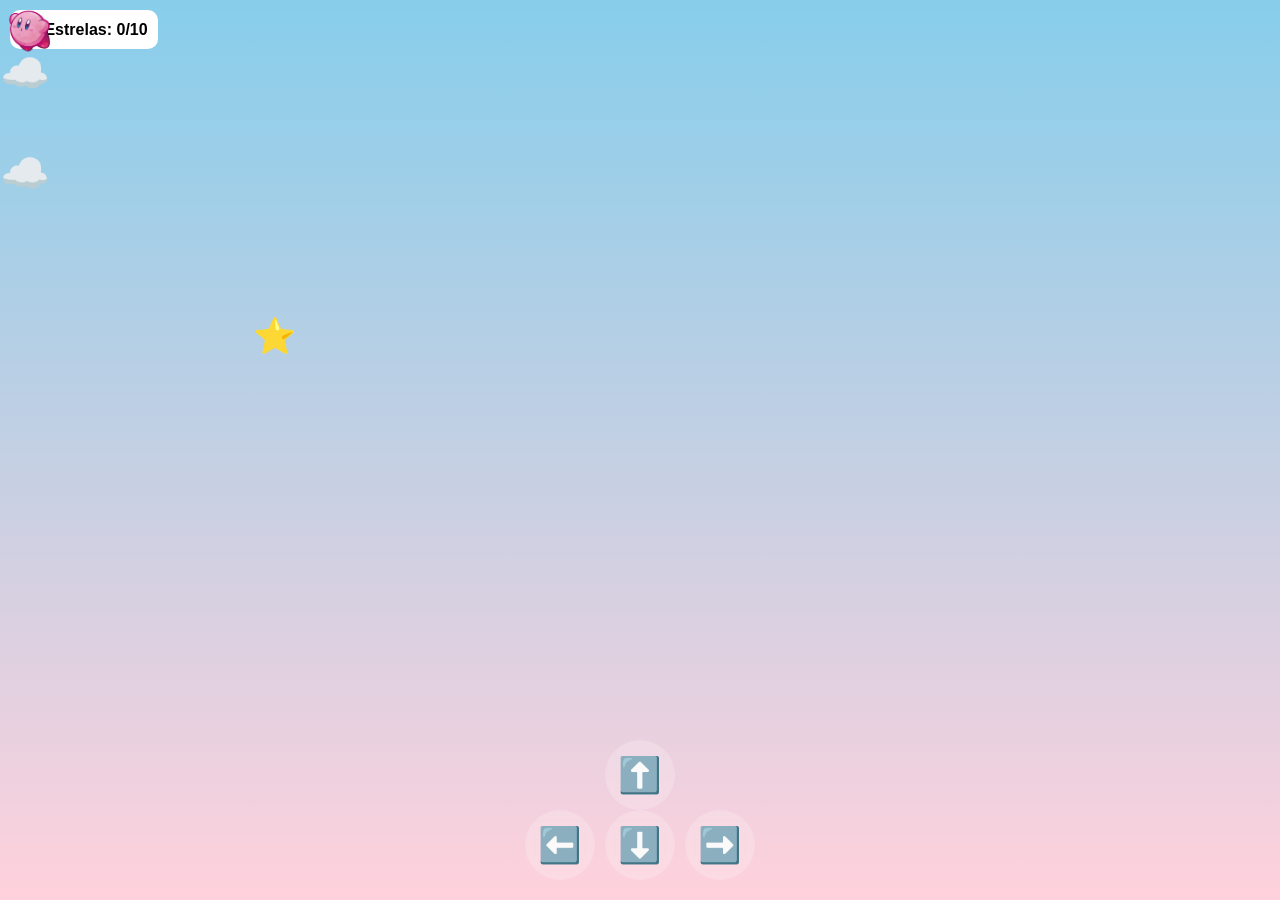
==== jogo.html @ 54818806 "Add files via upload" ====
<!DOCTYPE html>
<html lang="pt-BR">
<head>
    <meta charset="UTF-8">
    <meta name="viewport" content="width=device-width, initial-scale=1.0">
    <title>jogo pega estelha</title>
    <link rel="stylesheet" href="jogo.css">
</head>

<div id="controls">
    <button onclick="movePlayer('up')">⬆️</button>

    <div class="row">
        <button onclick="movePlayer('left')">⬅️</button>
        <button onclick="movePlayer('down')">⬇️</button>
        <button onclick="movePlayer('right')">➡️</button>
    </div>
</div>
<body>

<div id="game">

    <div class="cloud" style="top:50px;">☁️</div>
    <div class="cloud" style="top:150px; animation-delay:-10s;">☁️</div>

    <div id="hud">
        ⭐ Estrelas: <span id="score">0</span>/10
    </div>

    <div id="player"></div>

    <div id="quiz">
        <h2> Pergunta Especial </h2>
        <p>Quem é a pessoa mais incrivel</p>

        <button onclick="answer(true)">Você (⁠◍⁠•⁠ᴗ⁠•⁠◍⁠)
        </button>
        <button onclick="answer(false)">Outra pessoa</button>
    </div>

    <div id="final">
        <h1>🎉 alegriaaaa fim 🎉 </h1>

        <h2>Você completou a aventura?? (alguma coisa desse tipo )</h2>

        <p>
            Entre todas as estrelas que você encontrou,
            a mais brilhante continua sendo você.
        </p>
    </div>

</div>

<script src="jogo.js"></script>
</body>
</html>
---- jogo.css ----
*{
    margin:0;
    padding:0;
    box-sizing:border-box;
}

body{
    overflow:hidden;
    font-family:Arial,sans-serif;
}

#game{
    width:100vw;
    height:100vh;
    position:relative;
    overflow:hidden;
    background:linear-gradient(#87CEEB,#ffd1dc);
}

.cloud{
    position:absolute;
    color:white;
    font-size:40px;
    animation:cloudMove 20s linear infinite;
}

@keyframes cloudMove{
    from{
        left:-100px;
    }

    to{
        left:110%;
    }
}

#player{
    width:60px;
    height:60px;

    position:absolute;

    background-image:url("kirby.png");
    background-size:contain;
    background-repeat:no-repeat;
    background-position:center;

    transition:transform 0.1s;
}

.star{
    position:absolute;
    font-size:35px;
    z-index:50;
}

#hud{
    position:absolute;
    top:10px;
    left:10px;
    background:white;
    padding:10px;
    border-radius:10px;
    font-weight:bold;
}

#quiz{
    position:absolute;
    inset:0;
    background:rgba(0,0,0,.8);
    color:white;
    display:none;
    justify-content:center;
    align-items:center;
    flex-direction:column;
    text-align:center;
    padding:20px;
}

#quiz button{
    margin:5px;
    padding:10px 20px;
    border:none;
    border-radius:10px;
    cursor:pointer;
}

#final{
    position:fixed;
    top:0;
    left:0;
    width:100%;
    height:100%;

    display:none;
    flex-direction:column;
    justify-content:center;
    align-items:center;

    background-image:url("fundo.jpg");
    background-size:cover;
    background-position:center;
    background-repeat:no-repeat;

    text-align:center;
    color:white;

    z-index:9999;
}

#final::before{
    content:"";
    position:absolute;
    inset:0;
    background:rgba(0,0,0,.35);
}

#final h1,
#final h2,
#final p{
    position:relative;
    z-index:1;

    background:rgba(0,0,0,.5);
    padding:10px 20px;
    border-radius:15px;
    margin:10px;
}
#controls{
    position:fixed;
    bottom:20px;
    left:50%;
    transform:translateX(-50%);
    display:flex;
    flex-direction:column;
    align-items:center;
    z-index:1000;
}

#controls button{
    width:70px;
    height:70px;
    border:none;
    border-radius:50%;
    background:rgba(255,255,255,.2);
    backdrop-filter:blur(5px);
    font-size:35px;
}

.row{
    display:flex;
    gap:10px;
}
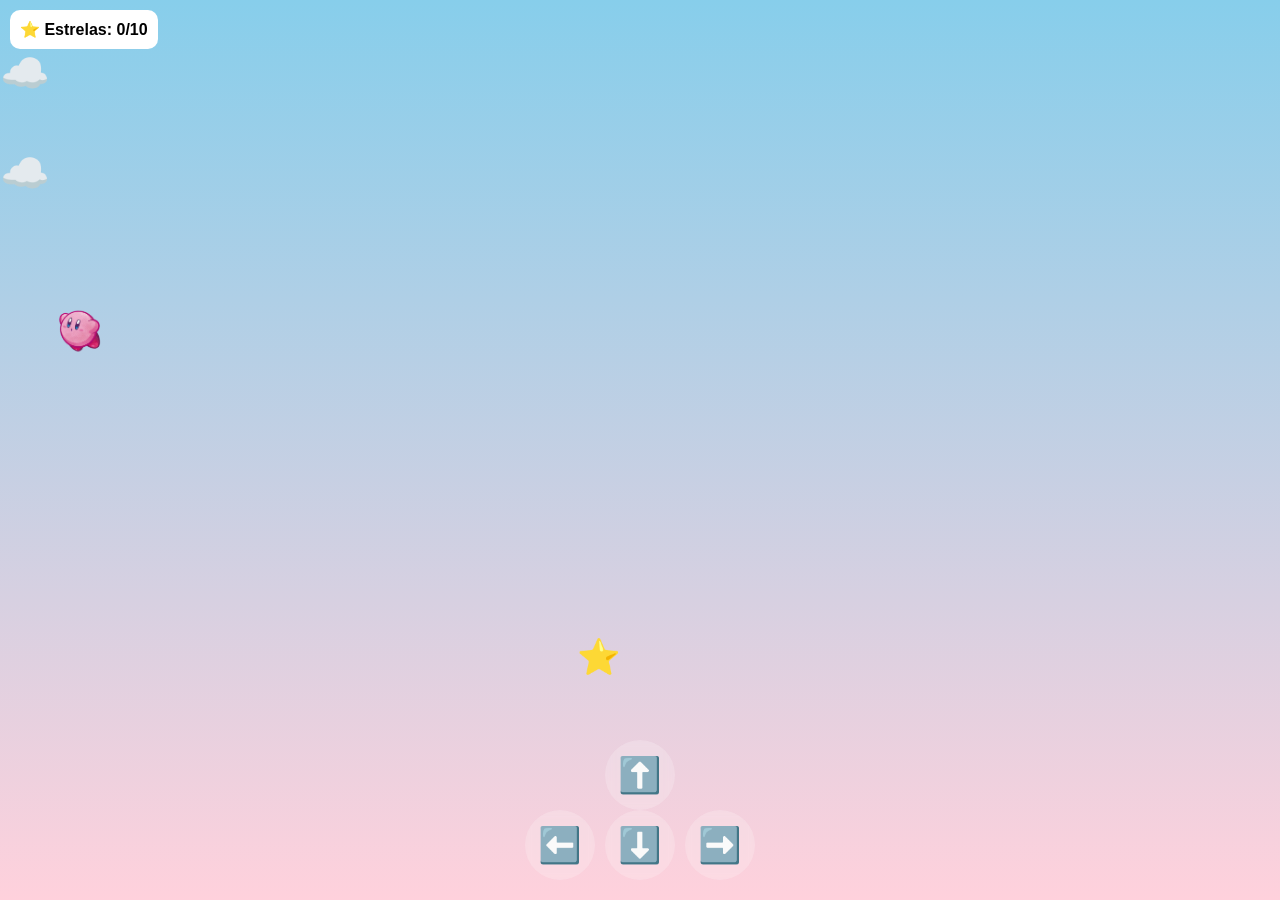
==== commit d15a7155: "Update jogo.html" ====
--- a/jogo.html
+++ b/jogo.html
@@ -1,21 +1,13 @@
 <!DOCTYPE html>
 <html lang="pt-BR">
 <head>
-    <meta charset="UTF-8">
-    <meta name="viewport" content="width=device-width, initial-scale=1.0">
-    <title>jogo pega estelha</title>
-    <link rel="stylesheet" href="jogo.css">
+<meta charset="UTF-8">
+<meta name="viewport" content="width=device-width, initial-scale=1.0">
+<title>Pegue as Estrelas ⭐</title>
+
+<link rel="stylesheet" href="jogo.css">
 </head>
 
-<div id="controls">
-    <button onclick="movePlayer('up')">⬆️</button>
-
-    <div class="row">
-        <button onclick="movePlayer('left')">⬅️</button>
-        <button onclick="movePlayer('down')">⬇️</button>
-        <button onclick="movePlayer('right')">➡️</button>
-    </div>
-</div>
 <body>
 
 <div id="game">
@@ -30,18 +22,23 @@
     <div id="player"></div>
 
     <div id="quiz">
-        <h2> Pergunta Especial </h2>
-        <p>Quem é a pessoa mais incrivel</p>
+        <h2>Pergunta Especial</h2>
 
-        <button onclick="answer(true)">Você (⁠◍⁠•⁠ᴗ⁠•⁠◍⁠)
+        <p>Quem é a pessoa mais incrível?</p>
+
+        <button onclick="answer(true)">
+            Você (◍•ᴗ•◍)
         </button>
-        <button onclick="answer(false)">Outra pessoa</button>
+
+        <button onclick="answer(false)">
+            Outra pessoa
+        </button>
     </div>
 
     <div id="final">
-        <h1>🎉 alegriaaaa fim 🎉 </h1>
+        <h1>🎉 Parabéns! 🎉</h1>
 
-        <h2>Você completou a aventura?? (alguma coisa desse tipo )</h2>
+        <h2>Você completou a aventura! ou alg desse tipo</h2>
 
         <p>
             Entre todas as estrelas que você encontrou,
@@ -51,6 +48,19 @@
 
 </div>
 
+<div id="controls">
+
+    <button onclick="movePlayer('up')">⬆️</button>
+
+    <div class="row">
+        <button onclick="movePlayer('left')">⬅️</button>
+        <button onclick="movePlayer('down')">⬇️</button>
+        <button onclick="movePlayer('right')">➡️</button>
+    </div>
+
+</div>
+
 <script src="jogo.js"></script>
+
 </body>
-</html>+</html>
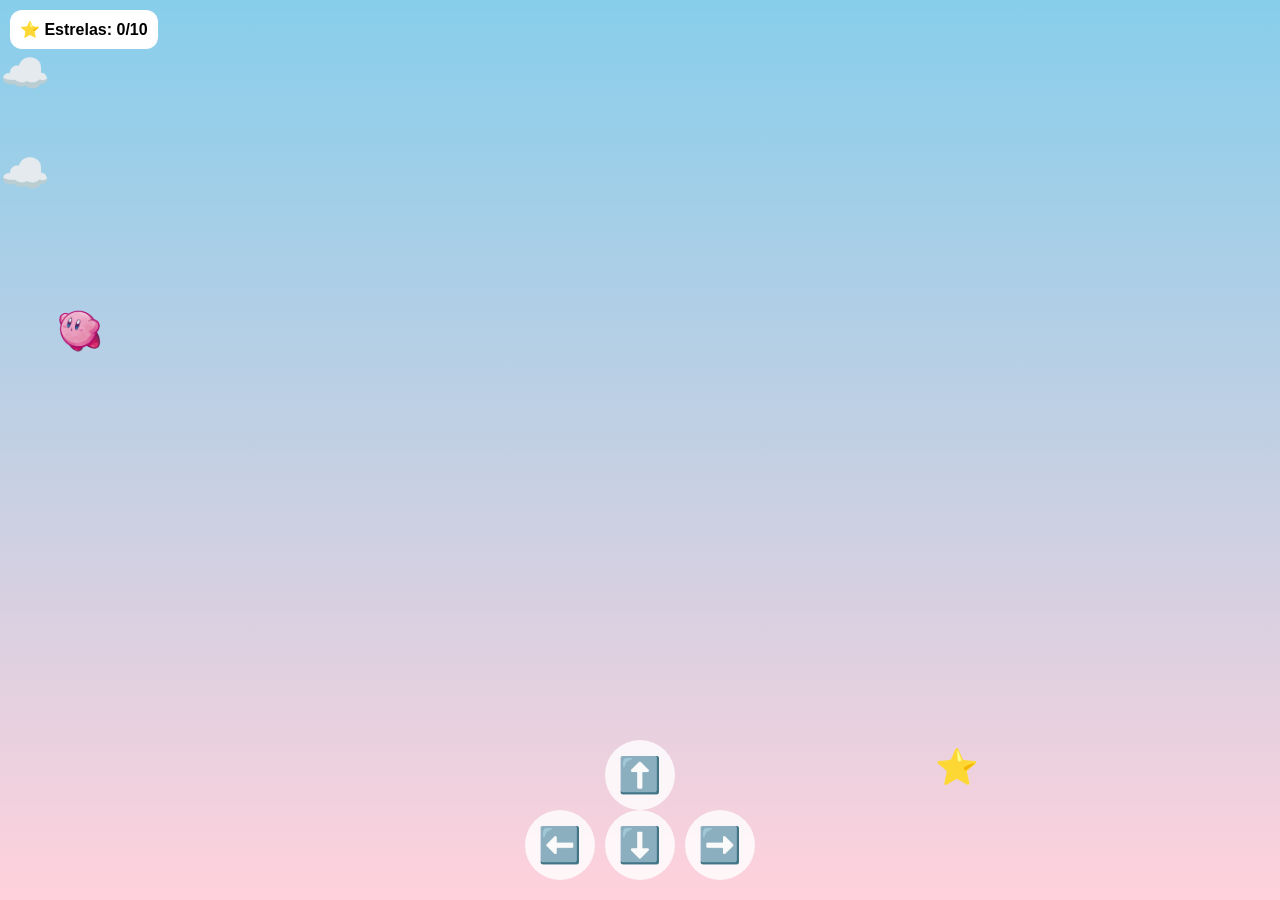
==== commit 4b005774: "Update jogo.html" ====
--- a/jogo.html
+++ b/jogo.html
@@ -3,7 +3,7 @@
 <head>
 <meta charset="UTF-8">
 <meta name="viewport" content="width=device-width, initial-scale=1.0">
-<title>Pegue as Estrelas ⭐</title>
+<title>Pegue as Estrelas</title>
 
 <link rel="stylesheet" href="jogo.css">
 </head>
--- a/jogo.css
+++ b/jogo.css
@@ -6,7 +6,7 @@
 
 body{
     overflow:hidden;
-    font-family:Arial,sans-serif;
+    font-family:Arial, sans-serif;
 }
 
 #game{
@@ -17,6 +17,8 @@
     background:linear-gradient(#87CEEB,#ffd1dc);
 }
 
+/* Nuvens */
+
 .cloud{
     position:absolute;
     color:white;
@@ -34,19 +36,27 @@
     }
 }
 
+/* Jogador */
+
 #player{
     width:60px;
     height:60px;
 
     position:absolute;
+    left:50px;
+    top:300px;
 
     background-image:url("kirby.png");
     background-size:contain;
     background-repeat:no-repeat;
     background-position:center;
 
-    transition:transform 0.1s;
-}
+    z-index:100;
+
+    transition:transform .1s;
+}
+
+/* Estrela */
 
 .star{
     position:absolute;
@@ -54,55 +64,80 @@
     z-index:50;
 }
 
+/* Pontuação */
+
 #hud{
     position:absolute;
     top:10px;
     left:10px;
+
     background:white;
+
     padding:10px;
-    border-radius:10px;
+
+    border-radius:12px;
+
     font-weight:bold;
-}
+
+    z-index:500;
+}
+
+/* Quiz */
 
 #quiz{
     position:absolute;
     inset:0;
+
     background:rgba(0,0,0,.8);
+
     color:white;
+
     display:none;
+
     justify-content:center;
     align-items:center;
     flex-direction:column;
+
     text-align:center;
+
     padding:20px;
+
+    z-index:1000;
 }
 
 #quiz button{
-    margin:5px;
-    padding:10px 20px;
+    margin:8px;
+    padding:12px 24px;
+
     border:none;
-    border-radius:10px;
-    cursor:pointer;
-}
+    border-radius:12px;
+
+    font-size:16px;
+}
+
+/* Tela final */
 
 #final{
     position:fixed;
+
     top:0;
     left:0;
+
     width:100%;
     height:100%;
 
     display:none;
-    flex-direction:column;
+
     justify-content:center;
     align-items:center;
+    flex-direction:column;
+
+    text-align:center;
 
     background-image:url("fundo.jpg");
     background-size:cover;
     background-position:center;
-    background-repeat:no-repeat;
-
-    text-align:center;
+
     color:white;
 
     z-index:9999;
@@ -110,8 +145,10 @@
 
 #final::before{
     content:"";
+
     position:absolute;
     inset:0;
+
     background:rgba(0,0,0,.35);
 }
 
@@ -122,32 +159,63 @@
     z-index:1;
 
     background:rgba(0,0,0,.5);
+
     padding:10px 20px;
+
     border-radius:15px;
+
     margin:10px;
 }
+
+/* Controles */
+
 #controls{
     position:fixed;
+
     bottom:20px;
     left:50%;
+
     transform:translateX(-50%);
+
     display:flex;
     flex-direction:column;
     align-items:center;
-    z-index:1000;
+
+    z-index:9999;
 }
 
 #controls button{
     width:70px;
     height:70px;
+
     border:none;
+
     border-radius:50%;
-    background:rgba(255,255,255,.2);
-    backdrop-filter:blur(5px);
+
     font-size:35px;
+
+    background:rgba(255,255,255,.8);
+
+    cursor:pointer;
 }
 
 .row{
     display:flex;
     gap:10px;
-}+}
+
+/* Celular */
+
+@media(max-width:600px){
+
+    #controls button{
+        width:80px;
+        height:80px;
+        font-size:40px;
+    }
+
+    #player{
+        width:70px;
+        height:70px;
+    }
+}
